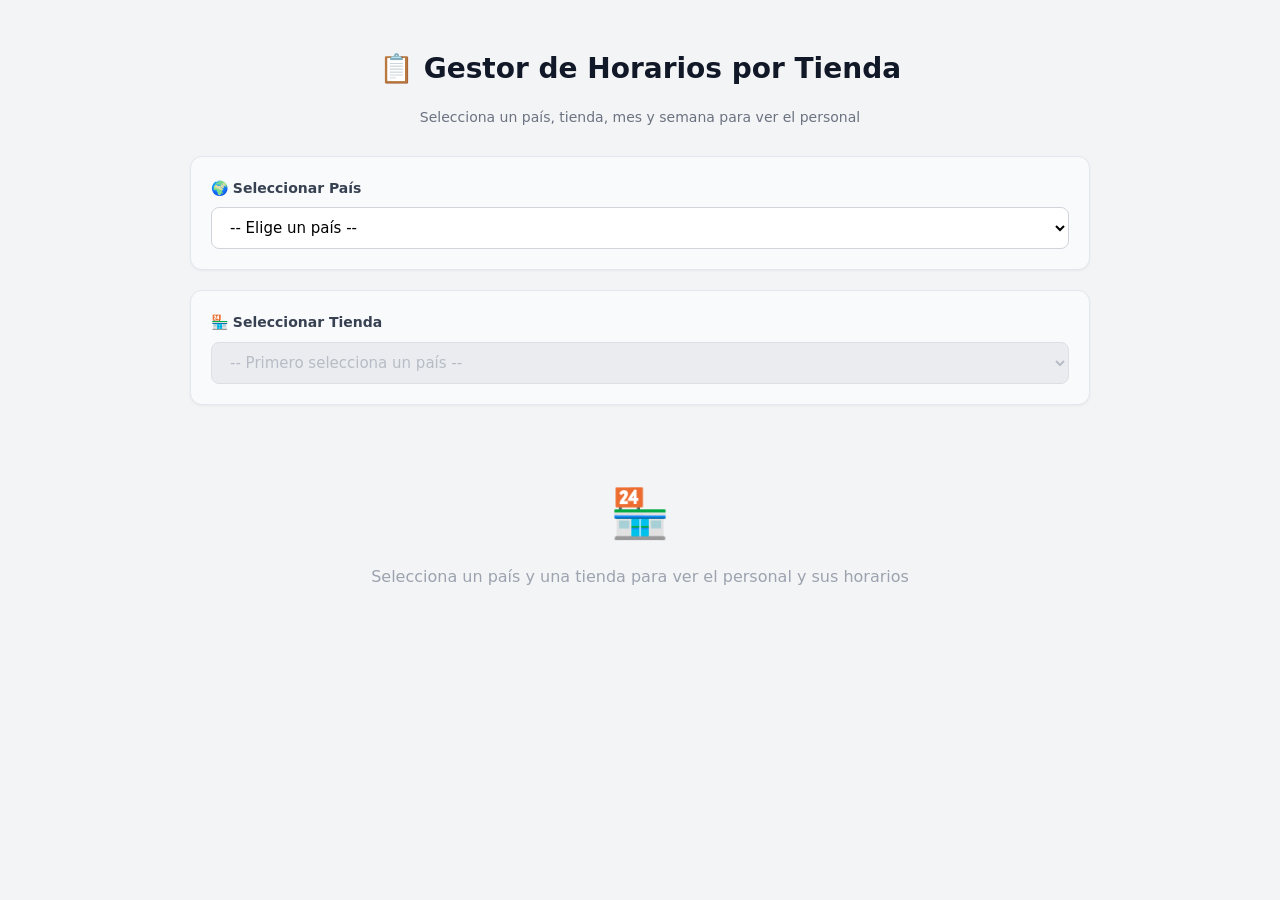
==== HORARIOS/index.html @ a75f723c "modificacion de disponibilidades" ====
<!DOCTYPE html>
<html lang="es">
<head>
    <meta charset="UTF-8">
    <meta name="robots" content="noindex" />
    <meta name="googlebot" content="noindex">
    <meta name="viewport" content="width=device-width, initial-scale=1.0">
    <title>Gestor de Horarios por Tienda</title>
    <link rel="stylesheet" href="styles.css">
</head>
<body>

<div class="container">
    <header>
        <h1>📋 Gestor de Horarios por Tienda</h1>
        <p>Selecciona un país, tienda, mes y semana para ver el personal</p>
    </header>

    <div class="card selector-card">
        <label for="countrySelect">🌍 Seleccionar País</label>
        <select id="countrySelect" onchange="filterStoresByCountry()">
            <option value="">-- Elige un país --</option>
            <option value="colombia">🇨🇴 Colombia</option>
            <option value="mexico">🇲🇽 México</option>
            <option value="argentina">🇦🇷 Argentina</option>
            <option value="chile">🇨🇱 Chile</option>
            <option value="peru">🇵🇪 Perú</option>
            <option value="ecuador">🇪🇨 Ecuador</option>
            <option value="panama">🇵🇦 Panamá</option>
        </select>
    </div>

    <div class="card selector-card">
        <label for="storeSelect">🏪 Seleccionar Tienda</label>
        <select id="storeSelect" onchange="renderStore()" disabled>
            <option value="">-- Primero selecciona un país --</option>
        </select>
    </div>

    <div id="storeInfo" class="hidden">
        <div class="store-banner">
            <div>
                <h2 id="storeName"></h2>
                <p id="storeAddress"></p>
                <div class="country-indicator" id="countryDisplay"></div>
            </div>
            <div class="badge">
                <span id="staffCount">0</span> empleados asignados
            </div>
        </div>
    </div>

    <div id="staffSection" class="hidden" style="margin-top: 20px;">
        <div class="section-header">
            <h3>👥 Personal en Sitio</h3>
        </div>

        <div class="filter-row">
            <div class="filter-group">
                <label for="filterMonth">📅 Mes</label>
                <select id="filterMonth" onchange="renderStaffList()">
                    <option value="">Todos los meses</option>
                    <option>Enero</option>
                    <option>Febrero</option>
                    <option>Marzo</option>
                    <option>Abril</option>
                    <option>Mayo</option>
                    <option>Junio</option>
                    <option>Julio</option>
                    <option>Agosto</option>
                    <option>Septiembre</option>
                    <option>Octubre</option>
                    <option>Noviembre</option>
                    <option>Diciembre</option>
                </select>
            </div>
            <div class="filter-group">
                <label for="filterWeek">🗓️ Semana</label>
                <select id="filterWeek" onchange="renderStaffList()">
                    <option value="">Todas las semanas</option>
                    <option>Semana 1</option>
                    <option>Semana 2</option>
                    <option>Semana 3</option>
                    <option>Semana 4</option>
                    <option>Semana 5</option>
                </select>
            </div>
            <div class="filter-group">
                <label for="filterType">⏰ Tipo de jornada</label>
                <select id="filterType" onchange="renderStaffList()">
                    <option value="">Todas</option>
                    <option value="completa">Jornada completa</option>
                    <option value="parcial">Jornada parcial</option>
                    <option value="guardia">Guardia</option>
                </select>
            </div>
        </div>

        <div id="staffList"></div>
    </div>

    <div id="emptyState" class="empty-state">
        <div class="icon">🏪</div>
        <p>Selecciona un país y una tienda para ver el personal y sus horarios</p>
    </div>
</div>

<script src="funciones.js"></script>

</body>
</html>
---- HORARIOS/styles.css ----
:root
        {
            margin: 0;
            padding: 0;
            box-sizing: border-box;
        }

        body {
            font-family: 'Segoe UI', system-ui, -apple-system, sans-serif;
            background: #f3f4f6;
            color: #1f2937;
            line-height: 1.6;
            padding: 20px;
        }

        .container {
            max-width: 900px;
            margin: 0 auto;
        }

        header {
            text-align: center;
            margin-bottom: 28px;
        }

        header h1 {
            font-size: 28px;
            font-weight: 700;
            color: #111827;
            margin-bottom: 6px;
        }

        header p {
            color: #6b7280;
            font-size: 14px;
        }

        .card {
            background: #fff;
            border: 1px solid #e5e7eb;
            border-radius: 12px;
            padding: 20px;
            margin-bottom: 20px;
            box-shadow: 0 1px 3px rgba(0,0,0,0.05);
        }

        .selector-card {
            background: #f8fafc;
            border: 1px solid #e2e8f0;
        }

        label {
            display: block;
            font-weight: 600;
            font-size: 14px;
            color: #374151;
            margin-bottom: 8px;
        }

        select, input {
            width: 100%;
            padding: 10px 14px;
            border: 1px solid #d1d5db;
            border-radius: 8px;
            font-size: 15px;
            background: #fff;
            outline: none;
            transition: border-color 0.2s, box-shadow 0.2s;
            font-family: inherit;
        }

        select:focus, input:focus {
            border-color: #3b82f6;
            box-shadow: 0 0 0 3px rgba(59, 130, 246, 0.1);
        }

        select:disabled {
            background: #e5e7eb;
            color: #9ca3af;
            cursor: not-allowed;
        }

        .store-banner {
            background: linear-gradient(135deg, #1e40af 0%, #3b82f6 100%);
            color: white;
            border-radius: 12px;
            padding: 20px;
            display: flex;
            justify-content: space-between;
            align-items: center;
            flex-wrap: wrap;
            gap: 12px;
        }

        .store-banner h2 {
            margin: 0 0 4px 0;
            font-size: 20px;
        }

        .store-banner p {
            margin: 0;
            opacity: 0.9;
            font-size: 14px;
        }

        .badge {
            background: rgba(255,255,255,0.2);
            padding: 6px 14px;
            border-radius: 20px;
            font-size: 13px;
            font-weight: 500;
        }

        .section-header {
            display: flex;
            justify-content: space-between;
            align-items: center;
            margin-bottom: 14px;
            flex-wrap: wrap;
            gap: 10px;
        }

        .section-header h3 {
            font-size: 18px;
            color: #111827;
        }

        .filter-row {
            display: grid;
            grid-template-columns: repeat(auto-fit, minmax(180px, 1fr));
            gap: 12px;
            margin-bottom: 20px;
        }

        .filter-group {
            display: flex;
            flex-direction: column;
        }

        .filter-group label {
            font-size: 12px;
            margin-bottom: 5px;
        }

        .employee-card {
            background: #fff;
            border: 1px solid #e5e7eb;
            border-radius: 12px;
            padding: 18px;
            margin-bottom: 14px;
            box-shadow: 0 1px 3px rgba(0,0,0,0.05);
        }

        .employee-header {
            display: flex;
            justify-content: space-between;
            align-items: flex-start;
            flex-wrap: wrap;
            gap: 10px;
            margin-bottom: 12px;
        }

        .employee-info {
            display: flex;
            align-items: center;
            gap: 12px;
        }

        .avatar {
            width: 44px;
            height: 44px;
            background: linear-gradient(135deg, #6366f1, #8b5cf6);
            border-radius: 50%;
            display: flex;
            align-items: center;
            justify-content: center;
            color: white;
            font-weight: 700;
            font-size: 16px;
            flex-shrink: 0;
        }

        .employee-name {
            font-weight: 700;
            font-size: 16px;
            color: #111827;
        }

        .employee-contact {
            font-size: 13px;
            color: #6b7280;
            display: flex;
            gap: 12px;
            flex-wrap: wrap;
            margin-top: 3px;
        }

        .schedules {
            display: flex;
            flex-wrap: wrap;
            gap: 8px;
        }

        .schedule-tag {
            background: #eff6ff;
            border: 1px solid #bfdbfe;
            border-radius: 8px;
            padding: 8px 14px;
            display: flex;
            align-items: center;
            gap: 8px;
        }

        .schedule-month {
            font-weight: 700;
            color: #1e40af;
            font-size: 13px;
        }

        .schedule-week {
            font-weight: 600;
            color: #059669;
            font-size: 13px;
        }

        .schedule-day {
            font-weight: 600;
            color: #7c3aed;
            font-size: 13px;
        }

        .schedule-time {
            color: #374151;
            font-size: 13px;
        }

        .separator {
            color: #6b7280;
            font-size: 12px;
        }

        .empty-state {
            text-align: center;
            padding: 50px 20px;
            color: #9ca3af;
        }

        .empty-state .icon {
            font-size: 48px;
            margin-bottom: 12px;
        }

        .empty-state p {
            font-size: 16px;
            margin: 0;
        }

        .empty-box {
            text-align: center;
            padding: 40px 20px;
            background: #f9fafb;
            border: 2px dashed #d1d5db;
            border-radius: 12px;
            color: #6b7280;
        }

        .hidden {
            display: none !important;
        }

        .country-indicator {
            background: rgba(255,255,255,0.25);
            padding: 4px 12px;
            border-radius: 20px;
            font-size: 13px;
            font-weight: 500;
            margin-top: 6px;
            display: inline-block;
        }

        /* ═══ VISTA SEMANAL TIPO GOOGLE CALENDAR (NUEVO) ═══ */
        .cal-wrapper {
            overflow:visible;
            background: #fff;
            border: 1px solid #e5e7eb;
            border-radius: 12px;
            box-shadow: 0 1px 3px rgba(0,0,0,0.05);
        }

        .cal-grid {
            min-width: 1000px;
        }

        .cal-header {
            display: grid;
            grid-template-columns: 180px repeat(7, 1fr);
            border-bottom: 2px solid #e5e7eb;
            background: #f8fafc;
            position: sticky;
            top: 0;
        }

        .cal-header .cal-corner {
            padding: 10px 12px;
            font-weight: 700;
            color: #374151;
            font-size: 13px;
            border-right: 1px solid #e5e7eb;
        }

        .cal-header .cal-day-header {
            padding: 10px 12px;
            text-align: center;
            font-weight: 700;
            color: #374151;
            font-size: 13px;
            border-right: 1px solid #e5e7eb;
            text-transform: capitalize;
        }

        .cal-header .cal-day-header .cal-day-date {
            font-weight: 400;
            color: #9ca3af;
            font-size: 11px;
            display: block;
        }

        .cal-header .cal-day-header.today {
            background: #eff6ff;
            color: #2563eb;
        }

        .cal-row {
            display: grid;
            grid-template-columns: 180px repeat(7, 1fr);
            border-bottom: 1px solid #e5e7eb;
        }

        .cal-row:last-child {
            border-bottom: none;
        }

        .cal-person {
            padding: 12px 12px;
            border-right: 1px solid #e5e7eb;
            background: #f9fafb;
            display: flex;
            align-items: center;
            gap: 10px;
        }

        .cal-person .cal-avatar {
            width: 36px;
            height: 36px;
            border-radius: 50%;
            background: linear-gradient(135deg, #6366f1, #8b5cf6);
            color: #fff;
            display: flex;
            align-items: center;
            justify-content: center;
            font-weight: 700;
            font-size: 13px;
            flex-shrink: 0;
        }

        .cal-person .cal-person-name {
            font-weight: 700;
            font-size: 13px;
            color: #111827;
        }

        .cal-person .cal-person-meta {
            font-size: 11px;
            color: #6b7280;
            margin-top: 2px;
        }

        /* Indicador visual de disponibilidad por persona */
        .cal-disp-badge {
            display: inline-block;
            margin-top: 5px;
            font-size: 10px;
            font-weight: 600;
            color: #047857;
            background: #d1fae5;
            border: 1px solid #a7f3d0;
            border-radius: 10px;
            padding: 1px 8px;
            white-space: nowrap;
        }

        /* Marcador de disponibilidad en la celda (borde según cobertura del horario normal) */
        .cal-cell.disponible-completo {
            box-shadow: inset 0 0 0 2px #34d399;
        }
        .cal-cell.disponible-parcial {
            box-shadow: inset 0 0 0 2px #fbbf24;
        }
        .cal-cell.disponible-guardia {
            box-shadow: inset 0 0 0 2px #c4b5fd;
        }

        /* Celda de día con timeline de 08:00 - 17:00 */
        .cal-cell {
            border-right: 1px solid #e5e7eb;
            position: relative;
            height: 300px;
            background-image: linear-gradient(to bottom, #f3f4f6 1px, transparent 1px);
            background-size: 100% 50px;
            background-position: 0 -1px;
        }

        /* Marcos de horas cada 50px (1px lineas) */
        .cal-cell::before {
            content: '';
            position: absolute;
            top: 0;
            left: 0;
            right: 0;
            bottom: 0;
            background-image: linear-gradient(to bottom, transparent 49px, #e5e7eb 49px, #e5e7eb 50px);
            background-size: 100% 50px;
            pointer-events: none;
        }

        .cal-cell.no-day {
            background: #fafafa;
        }

        .cal-turno {
            position: absolute;
            left: 6px;
            right: 6px;
            border-radius: 6px;
            padding: 4px 6px;
            font-size: 11px;
            font-weight: 600;
            color: #fff;
            overflow: hidden;
            box-shadow: 0 1px 2px rgba(0,0,0,0.1);
            display: flex;
            align-items: center;
            justify-content: center;
        }

        /* Colores según duración/tipo */
        .cal-turno.jornada-completa { background: linear-gradient(135deg, #2563eb, #3b82f6); }
        .cal-turno.jornada-parcial { background: linear-gradient(135deg, #059669, #10b981); }
        .cal-turno.guardia { background: linear-gradient(135deg, #7c3aed, #8b5cf6); }

        .cal-turno .turno-hora {
            display: block;
            font-size: 10px;
            font-weight: 400;
            opacity: 0.9;
        }

        .cal-empty-row {
            padding: 16px;
            text-align: center;
            color: #9ca3af;
        }

        @media (max-width: 600px) {
            body {
                padding: 12px;
            }
            .filter-row {
                grid-template-columns: 1fr;
            }
            .store-banner {
                flex-direction: column;
                text-align: center;
            }
        }
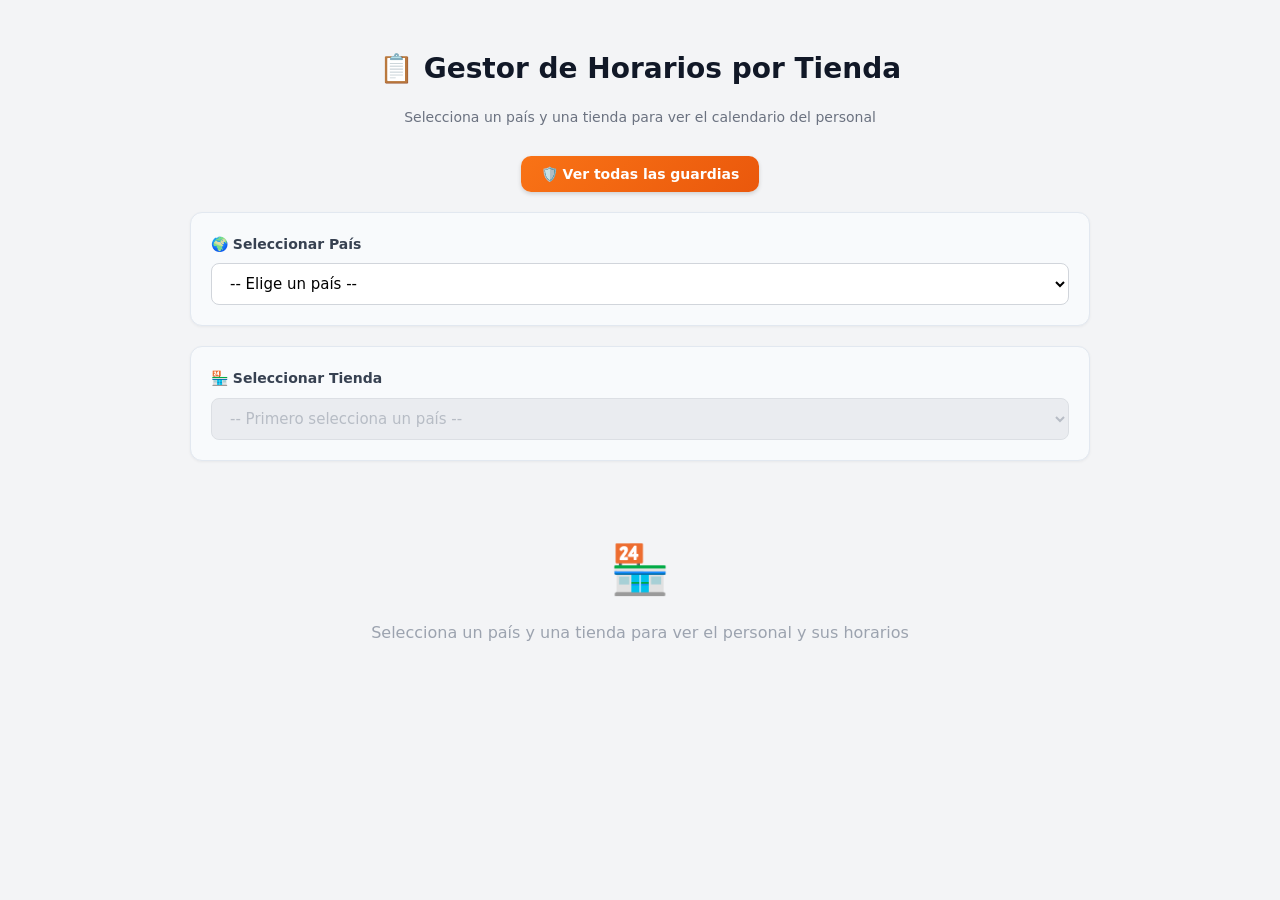
==== commit 64b33fb4: "Se agrega nuevas funcionalidad." ====
--- a/HORARIOS/index.html
+++ b/HORARIOS/index.html
@@ -13,8 +13,20 @@
 <div class="container">
     <header>
         <h1>📋 Gestor de Horarios por Tienda</h1>
-        <p>Selecciona un país, tienda, mes y semana para ver el personal</p>
+        <p>Selecciona un país y una tienda para ver el calendario del personal</p>
     </header>
+
+    <div class="guards-bar">
+        <button class="guards-btn" id="btnAllGuards" onclick="toggleAllGuards()">🛡️ Ver todas las guardias</button>
+    </div>
+
+    <div id="allGuardsPanel" class="guards-panel hidden">
+        <div class="guards-head">
+            <h3>Todas las guardias de los técnicos</h3>
+            <select id="guardsMonthSelect" onchange="selectGuardsMonth()"></select>
+        </div>
+        <div id="allGuardsList"></div>
+    </div>
 
     <div class="card selector-card">
         <label for="countrySelect">🌍 Seleccionar País</label>
@@ -52,47 +64,13 @@
 
     <div id="staffSection" class="hidden" style="margin-top: 20px;">
         <div class="section-header">
-            <h3>👥 Personal en Sitio</h3>
+            <h3>👥 Calendario Mensual</h3>
         </div>
 
-        <div class="filter-row">
+        <div class="filter-row" id="dateFilters">
             <div class="filter-group">
-                <label for="filterMonth">📅 Mes</label>
-                <select id="filterMonth" onchange="renderStaffList()">
-                    <option value="">Todos los meses</option>
-                    <option>Enero</option>
-                    <option>Febrero</option>
-                    <option>Marzo</option>
-                    <option>Abril</option>
-                    <option>Mayo</option>
-                    <option>Junio</option>
-                    <option>Julio</option>
-                    <option>Agosto</option>
-                    <option>Septiembre</option>
-                    <option>Octubre</option>
-                    <option>Noviembre</option>
-                    <option>Diciembre</option>
-                </select>
-            </div>
-            <div class="filter-group">
-                <label for="filterWeek">🗓️ Semana</label>
-                <select id="filterWeek" onchange="renderStaffList()">
-                    <option value="">Todas las semanas</option>
-                    <option>Semana 1</option>
-                    <option>Semana 2</option>
-                    <option>Semana 3</option>
-                    <option>Semana 4</option>
-                    <option>Semana 5</option>
-                </select>
-            </div>
-            <div class="filter-group">
-                <label for="filterType">⏰ Tipo de jornada</label>
-                <select id="filterType" onchange="renderStaffList()">
-                    <option value="">Todas</option>
-                    <option value="completa">Jornada completa</option>
-                    <option value="parcial">Jornada parcial</option>
-                    <option value="guardia">Guardia</option>
-                </select>
+                <label>📅 Mes</label>
+                <select id="monthSelect" onchange="selectMonth()"></select>
             </div>
         </div>
 
@@ -108,4 +86,4 @@
 <script src="funciones.js"></script>
 
 </body>
-</html>+</html>
--- a/HORARIOS/styles.css
+++ b/HORARIOS/styles.css
@@ -278,189 +278,276 @@
             display: inline-block;
         }
 
-        /* ═══ VISTA SEMANAL TIPO GOOGLE CALENDAR (NUEVO) ═══ */
+        /* ═══ CALENDARIO MENSUAL (NUEVO) ═══ */
         .cal-wrapper {
-            overflow:visible;
+            overflow-x: auto;
             background: #fff;
             border: 1px solid #e5e7eb;
             border-radius: 12px;
             box-shadow: 0 1px 3px rgba(0,0,0,0.05);
         }
 
+        .cal-month-title {
+            text-align: center;
+            font-size: 18px;
+            font-weight: 700;
+            color: #111827;
+            padding: 14px;
+            border-bottom: 1px solid #e5e7eb;
+            background: #f8fafc;
+        }
+
         .cal-grid {
-            min-width: 1000px;
-        }
-
-        .cal-header {
+            min-width: 900px;
+            border-bottom: none;
+        }
+
+        /* Fila común de la rejilla */
+        .cal-row {
             display: grid;
-            grid-template-columns: 180px repeat(7, 1fr);
-            border-bottom: 2px solid #e5e7eb;
+            grid-template-columns: 100px repeat(7, 1fr);
+            border-bottom: 1px solid #e5e7eb;
+        }
+
+        .cal-row:last-child {
+            border-bottom: none;
+        }
+
+        /* Encabezado de los días */
+        .cal-header-row {
             background: #f8fafc;
             position: sticky;
             top: 0;
-        }
-
-        .cal-header .cal-corner {
+            z-index: 2;
+        }
+        .cal-header-row .cal-corner {
             padding: 10px 12px;
             font-weight: 700;
             color: #374151;
-            font-size: 13px;
+            font-size: 12px;
             border-right: 1px solid #e5e7eb;
         }
-
-        .cal-header .cal-day-header {
+        .cal-header-row .cal-day-header {
             padding: 10px 12px;
             text-align: center;
             font-weight: 700;
             color: #374151;
-            font-size: 13px;
+            font-size: 12px;
             border-right: 1px solid #e5e7eb;
             text-transform: capitalize;
         }
 
-        .cal-header .cal-day-header .cal-day-date {
-            font-weight: 400;
-            color: #9ca3af;
-            font-size: 11px;
-            display: block;
-        }
-
-        .cal-header .cal-day-header.today {
-            background: #eff6ff;
+        /* Fila de una semana */
+        .cal-week-row .cal-week-label {
+            padding: 10px 12px;
+            font-weight: 700;
             color: #2563eb;
-        }
-
-        .cal-row {
-            display: grid;
-            grid-template-columns: 180px repeat(7, 1fr);
-            border-bottom: 1px solid #e5e7eb;
-        }
-
-        .cal-row:last-child {
-            border-bottom: none;
-        }
-
-        .cal-person {
-            padding: 12px 12px;
+            font-size: 12px;
             border-right: 1px solid #e5e7eb;
             background: #f9fafb;
             display: flex;
-            align-items: center;
-            gap: 10px;
-        }
-
-        .cal-person .cal-avatar {
-            width: 36px;
-            height: 36px;
-            border-radius: 50%;
-            background: linear-gradient(135deg, #6366f1, #8b5cf6);
-            color: #fff;
-            display: flex;
-            align-items: center;
-            justify-content: center;
-            font-weight: 700;
-            font-size: 13px;
-            flex-shrink: 0;
-        }
-
-        .cal-person .cal-person-name {
-            font-weight: 700;
-            font-size: 13px;
-            color: #111827;
-        }
-
-        .cal-person .cal-person-meta {
-            font-size: 11px;
-            color: #6b7280;
-            margin-top: 2px;
-        }
-
-        /* Indicador visual de disponibilidad por persona */
-        .cal-disp-badge {
-            display: inline-block;
-            margin-top: 5px;
-            font-size: 10px;
-            font-weight: 600;
-            color: #047857;
-            background: #d1fae5;
-            border: 1px solid #a7f3d0;
-            border-radius: 10px;
-            padding: 1px 8px;
-            white-space: nowrap;
-        }
-
-        /* Marcador de disponibilidad en la celda (borde según cobertura del horario normal) */
-        .cal-cell.disponible-completo {
-            box-shadow: inset 0 0 0 2px #34d399;
-        }
-        .cal-cell.disponible-parcial {
-            box-shadow: inset 0 0 0 2px #fbbf24;
-        }
-        .cal-cell.disponible-guardia {
-            box-shadow: inset 0 0 0 2px #c4b5fd;
-        }
-
-        /* Celda de día con timeline de 08:00 - 17:00 */
+            align-items: flex-start;
+        }
+
+        /* Celda de un día */
         .cal-cell {
             border-right: 1px solid #e5e7eb;
             position: relative;
-            height: 300px;
-            background-image: linear-gradient(to bottom, #f3f4f6 1px, transparent 1px);
-            background-size: 100% 50px;
-            background-position: 0 -1px;
-        }
-
-        /* Marcos de horas cada 50px (1px lineas) */
-        .cal-cell::before {
-            content: '';
+            height: 96px;
+            min-height: 96px;
+            padding: 5px;
+            padding-top: 24px;
+            background: #fff;
+            display: flex;
+            flex-direction: column;
+            gap: 4px;
+            overflow-y: auto;
+            overflow-x: hidden;
+            scrollbar-width: thin;
+            scrollbar-color: #d1d5db transparent;
+        }
+        .cal-day-num {
             position: absolute;
-            top: 0;
-            left: 0;
-            right: 0;
-            bottom: 0;
-            background-image: linear-gradient(to bottom, transparent 49px, #e5e7eb 49px, #e5e7eb 50px);
-            background-size: 100% 50px;
-            pointer-events: none;
-        }
-
+            top: 4px;
+            right: 6px;
+            font-size: 11px;
+            font-weight: 600;
+            color: #374151;
+            background: #f3f4f6;
+            border-radius: 50%;
+            width: 20px;
+            height: 20px;
+            display: flex;
+            align-items: center;
+            justify-content: center;
+            z-index: 1;
+        }
+        .cal-day-num.out-month {
+            color: #d1d5db;
+            background: transparent;
+        }
         .cal-cell.no-day {
             background: #fafafa;
-        }
-
-        .cal-turno {
-            position: absolute;
-            left: 6px;
-            right: 6px;
+            display: flex;
+            align-items: center;
+            justify-content: center;
+            color: #d1d5db;
+        }
+        .cal-cell .libre {
+            color: #d1d5db;
+        }
+
+        /* Evento / turno dentro de una celda */
+        .cal-event {
+            display: flex;
+            align-items: center;
+            gap: 5px;
             border-radius: 6px;
-            padding: 4px 6px;
+            padding: 3px 5px;
             font-size: 11px;
-            font-weight: 600;
             color: #fff;
+            box-shadow: 0 1px 2px rgba(0,0,0,0.1);
             overflow: hidden;
-            box-shadow: 0 1px 2px rgba(0,0,0,0.1);
+            flex-shrink: 0;
+        }
+        .cal-event.jornada-completa { background: linear-gradient(135deg, #2563eb, #3b82f6); }
+        .cal-event.jornada-parcial { background: linear-gradient(135deg, #059669, #10b981); }
+        .cal-event.guardia { background: linear-gradient(135deg, #f97316, #ea580c); }
+
+        .cal-event .cal-cell-photo {
+            width: 18px;
+            height: 18px;
+            border-radius: 50%;
+            object-fit: cover;
+            flex-shrink: 0;
+            background: #e5e7eb;
+        }
+        .cal-event .cal-cell-initials {
+            width: 18px;
+            height: 18px;
+            border-radius: 50%;
+            background: rgba(255,255,255,0.25);
             display: flex;
             align-items: center;
             justify-content: center;
-        }
-
-        /* Colores según duración/tipo */
-        .cal-turno.jornada-completa { background: linear-gradient(135deg, #2563eb, #3b82f6); }
-        .cal-turno.jornada-parcial { background: linear-gradient(135deg, #059669, #10b981); }
-        .cal-turno.guardia { background: linear-gradient(135deg, #7c3aed, #8b5cf6); }
-
-        .cal-turno .turno-hora {
+            font-weight: 700;
+            font-size: 9px;
+            flex-shrink: 0;
+        }
+        .cal-event-info {
+            display: flex;
+            flex-direction: column;
+            line-height: 1.1;
+            min-width: 0;
+        }
+        .cal-event-name {
+            font-weight: 700;
+            white-space: nowrap;
+            overflow: hidden;
+            text-overflow: ellipsis;
+        }
+        .cal-event-time {
+            font-size: 10px;
+            opacity: 0.9;
+        }
+
+        /* Botón de guardias (modo guardias global) */
+        .guards-bar {
+            text-align: center;
+            margin-bottom: 20px;
+        }
+        .guards-btn {
+            padding: 10px 20px;
+            border: none;
+            border-radius: 10px;
+            background: linear-gradient(135deg, #f97316, #ea580c);
+            color: #fff;
+            font-weight: 700;
+            font-size: 14px;
+            cursor: pointer;
+            font-family: inherit;
+            box-shadow: 0 2px 4px rgba(0,0,0,0.15);
+            transition: transform 0.15s;
+        }
+        .guards-btn:hover {
+            transform: translateY(-1px);
+        }
+        .guards-panel {
+            background: #fff;
+            border: 1px solid #e5e7eb;
+            border-radius: 12px;
+            padding: 16px;
+            margin-bottom: 20px;
+            box-shadow: 0 1px 3px rgba(0,0,0,0.05);
+        }
+        .guards-head {
+            display: flex;
+            justify-content: space-between;
+            align-items: center;
+            gap: 12px;
+            flex-wrap: wrap;
+            margin-bottom: 12px;
+        }
+        .guards-head h3 {
+            margin: 0;
+            font-size: 16px;
+            color: #111827;
+        }
+        .guards-head select {
+            width: auto;
+            min-width: 140px;
+        }
+
+        /* Tooltip con foto + info del técnico (hover) */
+        .tech-tooltip {
+            position: fixed;
+            z-index: 9999;
+            pointer-events: none;
+            background: #fff;
+            border: 1px solid #e5e7eb;
+            border-radius: 10px;
+            box-shadow: 0 6px 20px rgba(0,0,0,0.18);
+            padding: 10px 12px;
+            display: none;
+            min-width: 180px;
+            max-width: 260px;
+        }
+        .tip-photo {
+            width: 64px;
+            height: 64px;
+            border-radius: 50%;
+            object-fit: cover;
             display: block;
-            font-size: 10px;
-            font-weight: 400;
-            opacity: 0.9;
-        }
-
-        .cal-empty-row {
-            padding: 16px;
-            text-align: center;
+            margin: 0 auto 8px;
+            background: #e5e7eb;
+        }
+        .tip-photo-fallback {
+            display: flex;
+            align-items: center;
+            justify-content: center;
+            background: linear-gradient(135deg, #6366f1, #8b5cf6);
+            color: #fff;
+            font-weight: 700;
+            font-size: 20px;
+        }
+        .tip-name {
+            text-align: center;
+            font-weight: 700;
+            font-size: 14px;
+            color: #111827;
+            word-break: break-word;
+        }
+        .tip-meta {
+            font-size: 12px;
+            color: #6b7280;
+            margin-top: 4px;
+            text-align: center;
+            word-break: break-all;
+        }
+        .tech-empty {
             color: #9ca3af;
-        }
-
+            font-size: 13px;
+        }
         @media (max-width: 600px) {
             body {
                 padding: 12px;
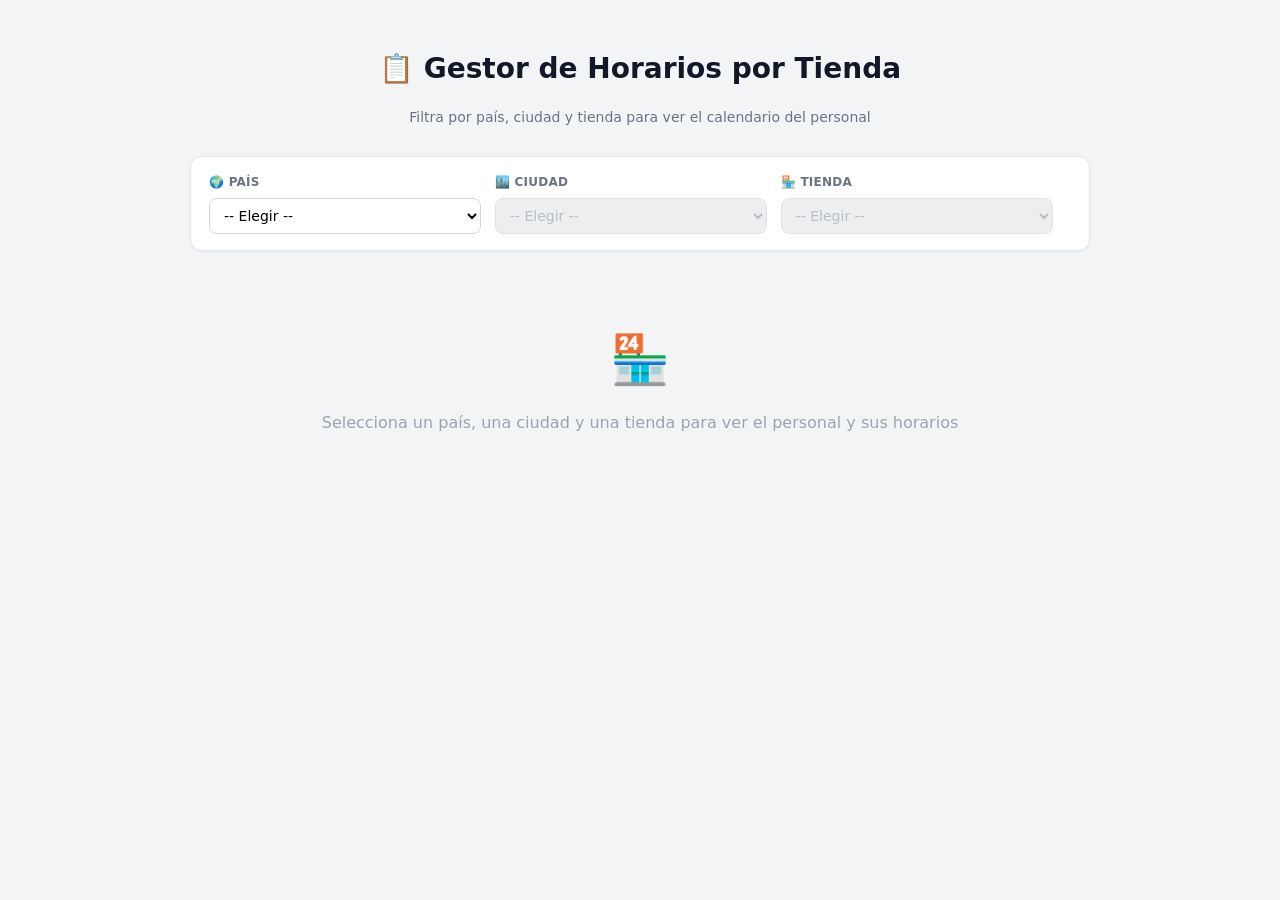
==== commit 32e6045e: "Se agrega filtro por ciudad." ====
--- a/HORARIOS/index.html
+++ b/HORARIOS/index.html
@@ -13,40 +13,57 @@
 <div class="container">
     <header>
         <h1>📋 Gestor de Horarios por Tienda</h1>
-        <p>Selecciona un país y una tienda para ver el calendario del personal</p>
+        <p>Filtra por país, ciudad y tienda para ver el calendario del personal</p>
     </header>
-
-    <div class="guards-bar">
-        <button class="guards-btn" id="btnAllGuards" onclick="toggleAllGuards()">🛡️ Ver todas las guardias</button>
-    </div>
 
     <div id="allGuardsPanel" class="guards-panel hidden">
         <div class="guards-head">
-            <h3>Todas las guardias de los técnicos</h3>
-            <select id="guardsMonthSelect" onchange="selectGuardsMonth()"></select>
+            <h3>🧾 Lista de guardias del mes</h3>
+            <div class="guards-head-tools">
+                <div class="guards-head-filters">
+                    <select id="guardsMonthSelect" onchange="selectGuardsFilters()"></select>
+                    <select id="guardsCountrySelect" onchange="guardsCountryChanged()"></select>
+                    <select id="guardsCitySelect" onchange="selectGuardsFilters()"></select>
+                </div>
+                <button class="guards-btn guards-close-btn" onclick="closeGuards()">✖ Cerrar</button>
+            </div>
         </div>
         <div id="allGuardsList"></div>
     </div>
 
-    <div class="card selector-card">
-        <label for="countrySelect">🌍 Seleccionar País</label>
-        <select id="countrySelect" onchange="filterStoresByCountry()">
-            <option value="">-- Elige un país --</option>
-            <option value="colombia">🇨🇴 Colombia</option>
-            <option value="mexico">🇲🇽 México</option>
-            <option value="argentina">🇦🇷 Argentina</option>
-            <option value="chile">🇨🇱 Chile</option>
-            <option value="peru">🇵🇪 Perú</option>
-            <option value="ecuador">🇪🇨 Ecuador</option>
-            <option value="panama">🇵🇦 Panamá</option>
-        </select>
-    </div>
+    <div class="filter-bar">
+        <div class="filter-field">
+            <label for="countrySelect">🌍 País</label>
+            <select id="countrySelect" onchange="filterStoresByCountry()">
+                <option value="">-- Elegir --</option>
+                <option value="colombia">🇨🇴 Colombia</option>
+                <option value="mexico">🇲🇽 México</option>
+                <option value="argentina">🇦🇷 Argentina</option>
+                <option value="chile">🇨🇱 Chile</option>
+                <option value="peru">🇵🇪 Perú</option>
+                <option value="ecuador">🇪🇨 Ecuador</option>
+                <option value="panama">🇵🇦 Panamá</option>
+            </select>
+        </div>
 
-    <div class="card selector-card">
-        <label for="storeSelect">🏪 Seleccionar Tienda</label>
-        <select id="storeSelect" onchange="renderStore()" disabled>
-            <option value="">-- Primero selecciona un país --</option>
-        </select>
+        <div class="filter-field">
+            <label for="citySelect">🏙️ Ciudad</label>
+            <select id="citySelect" onchange="filterStoresByCity()" disabled>
+                <option value="">-- Elegir --</option>
+            </select>
+        </div>
+
+        <div class="filter-field">
+            <label for="storeSelect">🏪 Tienda</label>
+            <select id="storeSelect" onchange="renderStore()" disabled>
+                <option value="">-- Elegir --</option>
+            </select>
+        </div>
+
+        <div class="filter-field filter-action">
+            <label>&nbsp;</label>
+            <button class="guards-btn city-guards-btn hidden" id="btnCityGuards" onclick="showCityGuards()">🛡️ Guardias de esta ciudad</button>
+        </div>
     </div>
 
     <div id="storeInfo" class="hidden">
@@ -79,7 +96,7 @@
 
     <div id="emptyState" class="empty-state">
         <div class="icon">🏪</div>
-        <p>Selecciona un país y una tienda para ver el personal y sus horarios</p>
+        <p>Selecciona un país, una ciudad y una tienda para ver el personal y sus horarios</p>
     </div>
 </div>
 
--- a/HORARIOS/styles.css
+++ b/HORARIOS/styles.css
@@ -140,6 +140,51 @@
         .filter-group label {
             font-size: 12px;
             margin-bottom: 5px;
+        }
+
+        /* Barra de filtros compacta (país / ciudad / tienda) */
+        .filter-bar {
+            display: flex;
+            align-items: flex-end;
+            gap: 14px;
+            flex-wrap: wrap;
+            background: #fff;
+            border: 1px solid #e2e8f0;
+            border-radius: 12px;
+            padding: 16px 18px;
+            margin-bottom: 20px;
+            box-shadow: 0 1px 3px rgba(0,0,0,0.05);
+        }
+        .filter-field {
+            display: flex;
+            flex-direction: column;
+            flex: 1 1 160px;
+            min-width: 150px;
+        }
+        .filter-field label {
+            font-size: 12px;
+            font-weight: 600;
+            color: #6b7280;
+            text-transform: uppercase;
+            letter-spacing: 0.02em;
+            margin-bottom: 6px;
+        }
+        .filter-field select {
+            width: 100%;
+            padding: 8px 10px;
+            font-size: 14px;
+        }
+        .filter-action {
+            flex: 0 0 auto;
+            min-width: 0;
+        }
+        .filter-action .guards-btn {
+            padding: 8px 16px;
+            font-size: 13px;
+            margin-bottom: 0;
+        }
+        .city-guards-btn {
+            white-space: nowrap;
         }
 
         .employee-card {
@@ -493,9 +538,121 @@
             font-size: 16px;
             color: #111827;
         }
-        .guards-head select {
+        .guards-head-filters {
+            display: flex;
+            gap: 10px;
+            align-items: center;
+            flex-wrap: wrap;
+        }
+        .guards-head-filters select {
             width: auto;
-            min-width: 140px;
+            min-width: 120px;
+        }
+        .guards-head-tools {
+            display: flex;
+            align-items: center;
+            gap: 12px;
+            flex-wrap: wrap;
+        }
+        .guards-close-btn {
+            padding: 8px 14px;
+            font-size: 13px;
+            background: #6b7280;
+        }
+
+        /* Lista de guardias (tarjetas con datos del técnico) */
+        .guard-card {
+            display: flex;
+            align-items: center;
+            gap: 14px;
+            padding: 12px 14px;
+            border: 1px solid #e5e7eb;
+            border-radius: 10px;
+            margin-bottom: 8px;
+            background: #fff;
+            box-shadow: 0 1px 2px rgba(0,0,0,0.04);
+        }
+        .guard-avatar {
+            width: 48px;
+            height: 48px;
+            border-radius: 50%;
+            object-fit: cover;
+            flex-shrink: 0;
+            background: #e5e7eb;
+            display: flex;
+            align-items: center;
+            justify-content: center;
+        }
+        .guard-avatar-fallback {
+            background: linear-gradient(135deg, #6366f1, #8b5cf6);
+            color: #fff;
+            font-weight: 700;
+            font-size: 16px;
+        }
+        .guard-info {
+            flex: 1;
+            min-width: 0;
+        }
+        .guard-name {
+            font-weight: 700;
+            font-size: 14px;
+            color: #111827;
+        }
+        .guard-meta {
+            font-size: 12px;
+            color: #6b7280;
+            margin-top: 1px;
+            word-break: break-all;
+        }
+        .guard-when {
+            display: flex;
+            flex-direction: column;
+            gap: 6px;
+            align-items: flex-end;
+            flex-shrink: 0;
+        }
+        .guard-badge {
+            background: #fef3c7;
+            color: #b45309;
+            font-size: 12px;
+            font-weight: 600;
+            padding: 3px 8px;
+            border-radius: 999px;
+            white-space: nowrap;
+        }
+        .guard-badge.guard-store {
+            background: #ffedd5;
+            color: #c2410c;
+        }
+        .guard-badge.guard-country {
+            background: #ecfdf5;
+            color: #047857;
+        }
+        .guard-badge.guard-city {
+            background: #eff6ff;
+            color: #1d4ed8;
+        }
+        .guard-week {
+            font-weight: 700;
+            font-size: 13px;
+            color: #374151;
+            margin: 16px 0 8px;
+            padding-bottom: 4px;
+            border-bottom: 2px solid #ffedd5;
+        }
+        .guard-week:first-child {
+            margin-top: 0;
+        }
+        @media (max-width: 600px) {
+            .guard-card {
+                flex-wrap: wrap;
+            }
+            .guard-when {
+                align-items: flex-start;
+                width: 100%;
+                flex-direction: row;
+                flex-wrap: wrap;
+            }
         }
 
         /* Tooltip con foto + info del técnico (hover) */
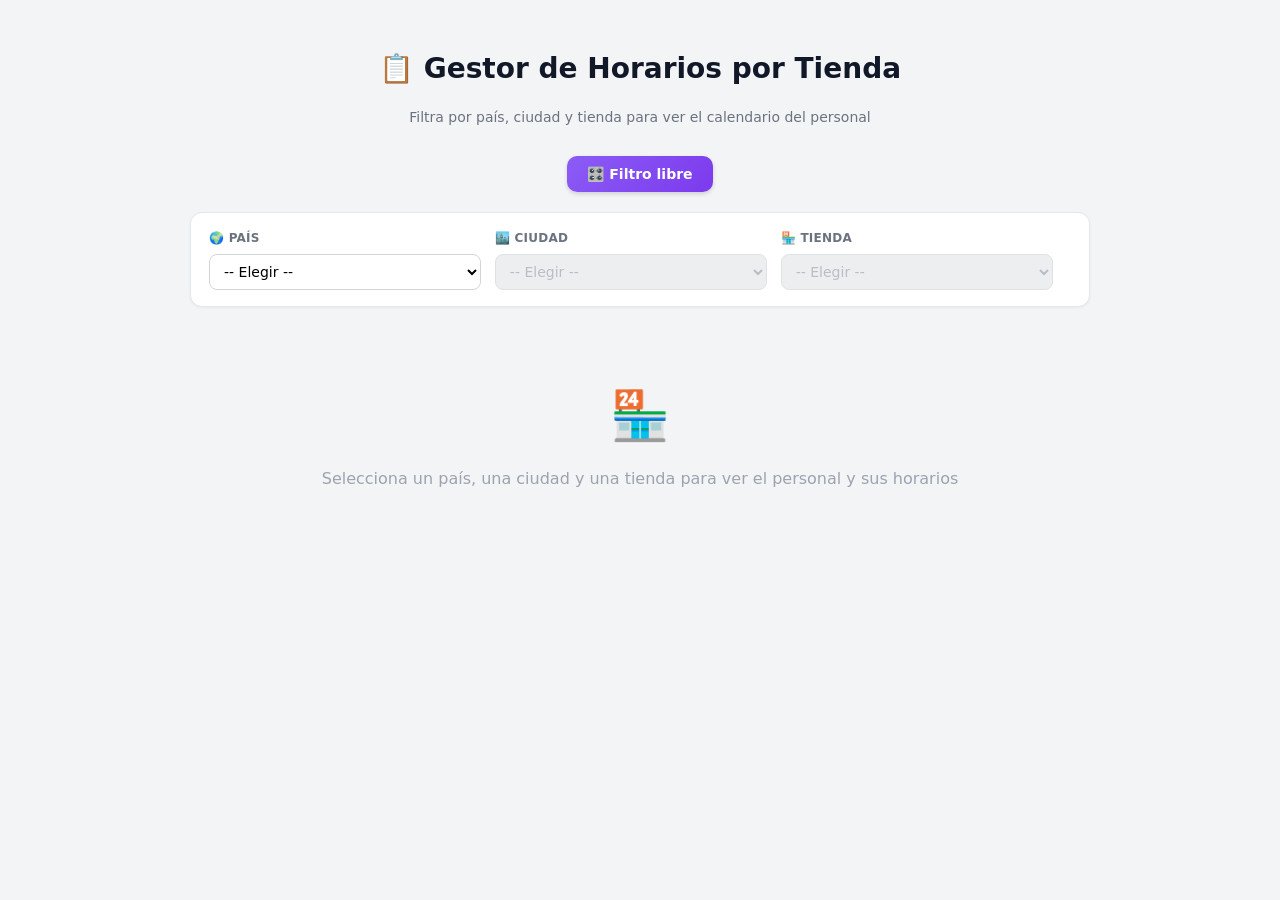
==== commit 5829aa80: "Se <agrega filtro" ====
--- a/HORARIOS/index.html
+++ b/HORARIOS/index.html
@@ -15,6 +15,25 @@
         <h1>📋 Gestor de Horarios por Tienda</h1>
         <p>Filtra por país, ciudad y tienda para ver el calendario del personal</p>
     </header>
+
+    <div class="free-filter-bar">
+        <button class="free-btn" id="btnFreeFilter" onclick="toggleFreeFilter()">🎛️ Filtro libre</button>
+    </div>
+
+    <div id="freeFilterPanel" class="free-panel hidden">
+        <div class="free-head">
+            <h3>🎛️ Filtro libre — varios países / ciudades a la vez</h3>
+            <div class="free-head-tools">
+                <div class="free-month">
+                    <label>📅 Mes</label>
+                    <select id="freeMonthSelect" onchange="renderFreeFilter()"></select>
+                </div>
+                <button class="guards-btn guards-close-btn" onclick="closeFreeFilter()">✖ Volver al modo normal</button>
+            </div>
+        </div>
+        <div class="free-cols" id="freeCheckboxes"></div>
+        <div id="freeResults"></div>
+    </div>
 
     <div id="allGuardsPanel" class="guards-panel hidden">
         <div class="guards-head">
--- a/HORARIOS/styles.css
+++ b/HORARIOS/styles.css
@@ -704,6 +704,166 @@
         .tech-empty {
             color: #9ca3af;
             font-size: 13px;
+        }
+
+        /* ─── Filtro libre (modo aparte) ─── */
+        .free-filter-bar {
+            text-align: center;
+            margin-bottom: 20px;
+        }
+        .free-btn {
+            padding: 10px 20px;
+            border: none;
+            border-radius: 10px;
+            background: linear-gradient(135deg, #8b5cf6, #7c3aed);
+            color: #fff;
+            font-weight: 700;
+            font-size: 14px;
+            cursor: pointer;
+            font-family: inherit;
+            box-shadow: 0 2px 4px rgba(0,0,0,0.15);
+            transition: transform 0.15s;
+        }
+        .free-btn:hover {
+            transform: translateY(-1px);
+        }
+        .free-panel {
+            background: #fff;
+            border: 1px solid #e5e7eb;
+            border-radius: 12px;
+            padding: 16px;
+            margin-bottom: 20px;
+            box-shadow: 0 1px 3px rgba(0,0,0,0.05);
+        }
+        .free-head {
+            display: flex;
+            justify-content: space-between;
+            align-items: center;
+            gap: 12px;
+            flex-wrap: wrap;
+            margin-bottom: 12px;
+        }
+        .free-head h3 {
+            margin: 0;
+            font-size: 16px;
+            color: #111827;
+        }
+        .free-head-tools {
+            display: flex;
+            align-items: center;
+            gap: 12px;
+            flex-wrap: wrap;
+        }
+        .free-month {
+            display: flex;
+            align-items: center;
+            gap: 8px;
+        }
+        .free-month label {
+            font-size: 13px;
+            font-weight: 600;
+            color: #6b7280;
+            margin: 0;
+        }
+        .free-month select {
+            width: auto;
+            min-width: 110px;
+            padding: 8px 10px;
+            font-size: 14px;
+        }
+        .free-cols {
+            display: flex;
+            flex-wrap: wrap;
+            gap: 12px;
+            margin-bottom: 16px;
+            padding: 12px 16px;
+            background: #f8fafc;
+            border: 1px solid #e2e8f0;
+            border-radius: 10px;
+        }
+        .free-tools-row {
+            width: 100%;
+            margin-bottom: 8px;
+        }
+        .free-select-btn {
+            border: 1px solid #c4b5fd;
+            background: #ede9fe;
+            color: #6d28d9;
+            font-weight: 600;
+            font-size: 12px;
+            padding: 5px 12px;
+            border-radius: 999px;
+            cursor: pointer;
+            font-family: inherit;
+            margin-right: 8px;
+            transition: background 0.15s;
+        }
+        .free-select-btn:hover {
+            background: #ddd6fe;
+        }
+        .free-country {
+            width: 100%;
+            font-weight: 700;
+            font-size: 14px;
+            color: #374151;
+            margin: 6px 0 4px;
+        }
+        .free-country label {
+            display: inline-flex;
+            align-items: center;
+            gap: 6px;
+            font-weight: 700;
+        }
+        .free-country-children {
+            display: flex;
+            flex-wrap: wrap;
+            gap: 8px 22px;
+            padding-left: 28px;
+            margin-bottom: 10px;
+        }
+        .free-city {
+            display: inline-flex;
+            align-items: center;
+            gap: 6px;
+            font-size: 14px;
+            color: #374151;
+            cursor: pointer;
+        }
+        .free-city input,
+        .free-country input {
+            width: auto;
+        }
+        .free-results-section {
+            border: 1px solid #e5e7eb;
+            border-radius: 10px;
+            padding: 14px;
+            margin-bottom: 14px;
+        }
+        .free-results-country {
+            margin: 0 0 6px;
+            font-size: 18px;
+            font-weight: 700;
+            color: #111827;
+        }
+        .free-results-city {
+            margin: 6px 0 8px;
+            font-size: 15px;
+            font-weight: 700;
+            color: #4338ca;
+        }
+        .free-results-store {
+            font-size: 14px;
+            font-weight: 700;
+            color: #1d4ed8;
+            margin: 14px 0 6px;
+        }
+        .free-subtitle {
+            font-size: 12px;
+            font-weight: 700;
+            color: #6b7280;
+            text-transform: uppercase;
+            letter-spacing: 0.02em;
+            margin: 12px 0 6px;
         }
         @media (max-width: 600px) {
             body {
